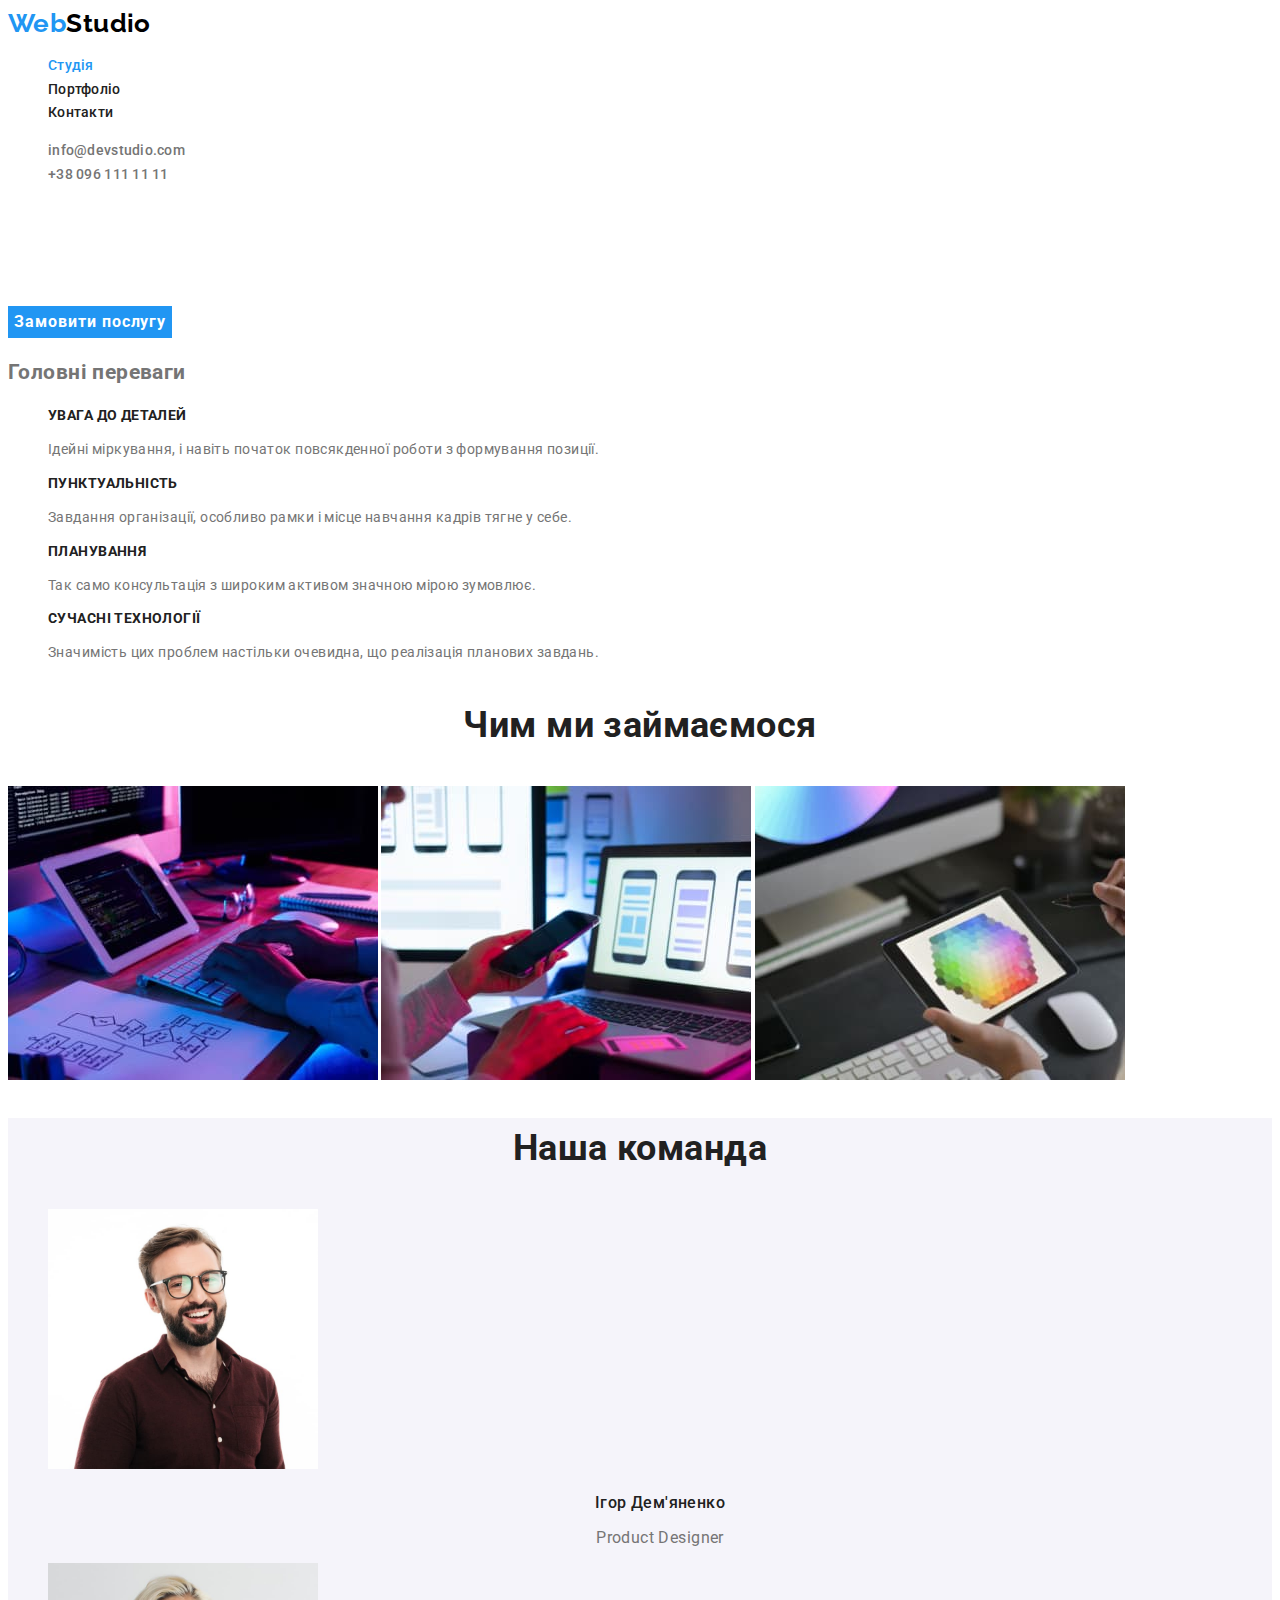
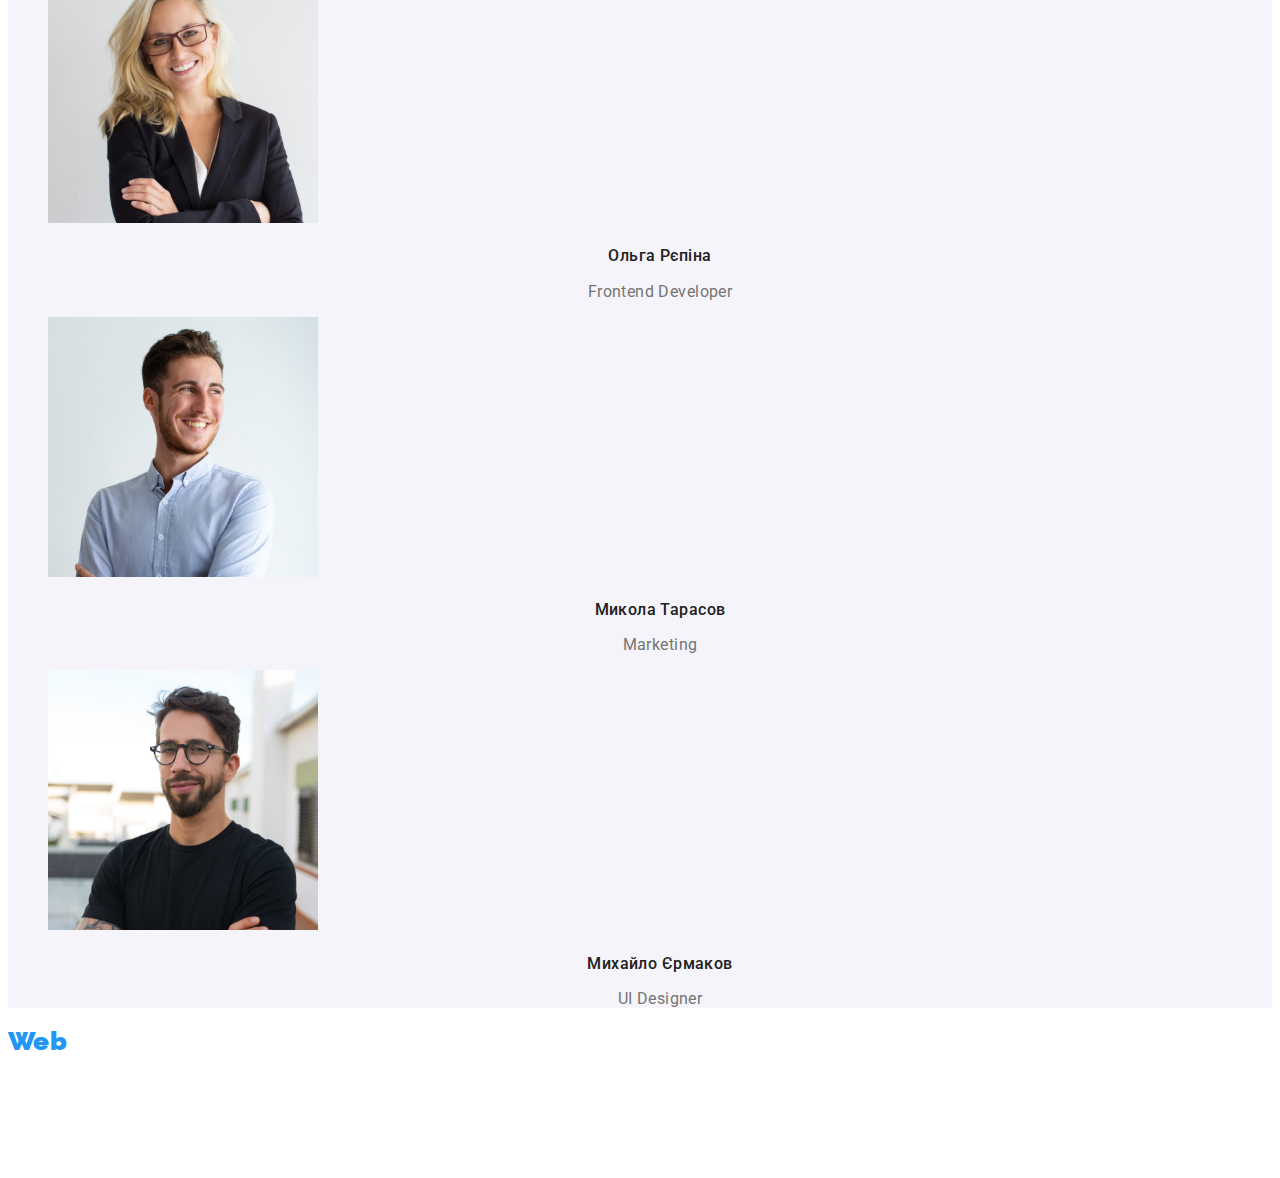
==== index.html @ 189a6748 "link update" ====
<!DOCTYPE html>
<html lang="uk">
  <head>
    <meta charset="UTF-8" />
    <meta http-equiv="X-UA-Compatible" content="IE=edge" />
    <meta name="viewport" content="width=Hello, initial-scale=1.0" />
    <title>Web Studio (Version 2.1)</title>
    <link
      href="https://fonts.googleapis.com/css2?family=Raleway:wght@700&family=Roboto:wght@400;500;700;900&display=swap"
      rel="stylesheet"
    />
    <link rel="stylesheet" href="./css/styles.css" />
  </head>
  <body>
    <header>
      <nav>
        <a class="logo" href="../index.html"
          ><b><span>Web</span>Studio</b></a
        >
        <ul class="site-nav list">
          <li><a class="link current" href="./index.html">Студія</a></li>
          <li><a class="link" href="./portfolio.html">Портфоліо</a></li>
          <li><a class="link" href="">Контакти</a></li>
        </ul>
      </nav>
      <ul class="contacts list">
        <li>
          <a class="link" href="mailto:info@devstudio.com"
            >info@devstudio.com</a
          >
        </li>
        <li><a class="link" href="tel:+380961111111">+38 096 111 11 11</a></li>
      </ul>
    </header>
    <main>
      <!-- hero section -->
      <section class="hero">
        <h1 class="hero-title">Ефективні рішення для вашого бізнесу</h1>
        <button class="hero-button" type="button">Замовити послугу</button>
      </section>
      <!-- benefits section -->
      <section class="section">
        <h2>Головні переваги</h2>
        <ul class="benefits list">
          <li>
            <h3 class="title">УВАГА ДО ДЕТАЛЕЙ</h3>
            <p class="text">
              Ідейні міркування, і навіть початок повсякденної роботи з
              формування позиції.
            </p>
          </li>
          <li>
            <h3 class="title">ПУНКТУАЛЬНІСТЬ</h3>
            <p class="text">
              Завдання організації, особливо рамки і місце навчання кадрів тягне
              у себе.
            </p>
          </li>
          <li>
            <h3 class="title">ПЛАНУВАННЯ</h3>
            <p class="text">
              Так само консультація з широким активом значною мірою зумовлює.
            </p>
          </li>
          <li>
            <h3 class="title">СУЧАСНІ ТЕХНОЛОГІЇ</h3>
            <p class="text">
              Значимість цих проблем настільки очевидна, що реалізація планових
              завдань.
            </p>
          </li>
        </ul>
      </section>
      <!-- what we do section -->
      <section class="section">
        <h2 class="section-title">Чим ми займаємося</h2>
        <img src="./images/img1.jpg" alt="Десктопні додатки" width="370" />
        <img src="./images/img2.jpg" alt="Мобільні додатки" width="370" />
        <img src="./images/img3.jpg" alt="Дизайнерські рішення" width="370" />
      </section>
      <!-- our team section -->
      <section class="section team">
        <h2 class="section-title">Наша команда</h2>
        <ul class="team list">
          <li>
            <img
              src="./images/members/member1.jpg"
              alt="Ігор Дем'яненко"
              width="270"
            />
            <h3 class="title">Ігор Дем'яненко</h3>
            <p class="text">Product Designer</p>
          </li>
          <li>
            <img
              src="./images/members/member2.jpg"
              alt="Ольга Рєпіна"
              width="270"
            />
            <h3 class="title">Ольга Рєпіна</h3>
            <p class="text">Frontend Developer</p>
          </li>
          <li>
            <img
              src="./images/members/member3.jpg"
              alt="Микола Тарасов"
              width="270"
            />
            <h3 class="title">Микола Тарасов</h3>
            <p class="text">Marketing</p>
          </li>
          <li>
            <img
              src="./images/members/member4.jpg"
              alt="Михайло Єрмаков"
              width="270"
            />
            <h3 class="title">Михайло Єрмаков</h3>
            <p class="text">UI Designer</p>
          </li>
        </ul>
      </section>
    </main>
    <footer>
      <section>
        <h2>
          <a class="logo white" href="../index.html"
            ><b><span>Web</span>Studio</b></a
          >
        </h2>
        <address class="address">
          м. Київ, пр-т Лесі Українки, 26<br />
          <ul class="list">
            <li>
              <a class="link" href="mailto:info@devstudio.com"
                >info@devstudio.com</a
              ><br />
            </li>
            <li>
              <a class="link" href="tel:+380961111111">+38 096 111 11 11</a>
            </li>
          </ul>
        </address>
      </section>
    </footer>
  </body>
</html>
---- css/styles.css ----
/* second text color, headings #212121 */
/* accents #2196F3, #FFFFFF */
/* backgrounds #FFFFFF, #F5F4FA */
:root {
  --primary-text-color: #757575;
  --title-text-color: #212121;
  --accent-color: #2196f3;
  --second-accent-color: #ffffff;
  --background-color: #ffffff;
  --second-background-color: #f5f4fa;
}
body {
  font-family: "Roboto", sans-serif;
  font-size: 14px;
  line-height: 1.7;
  letter-spacing: 0.03em;
  background-color: var(--background-color);
  color: var(--primary-text-color);
}
/* Main page CSS styles */

/* Logo */
.logo {
  font-family: "Raleway", sans-serif;
  font-size: 26px;
  line-height: 1.19;
  text-decoration: none;
  color: #000000;
}
.logo span {
  color: var(--accent-color);
}
.logo.white {
  color: var(--second-accent-color);
}
.list {
  list-style-type: none;
}
/* Site navigation */
.site-nav .link {
  font-weight: 500;
  line-height: 1.14px;
  letter-spacing: 0.02em;
  text-decoration: none;
  color: var(--title-text-color);
}
.site-nav .link:hover,
.site-nav .link:focus,
.contacts .link:hover,
.contacts .link:focus {
  color: var(--accent-color);
}
.contacts .link {
  font-weight: 500;
  line-height: 1.14px;
  letter-spacing: 0.02em;
  text-decoration: none;
  color: var(--primary-text-color);
}
.site-nav .link.current {
  color: var(--accent-color);
}
/* hero */
.hero-title {
  font-weight: 900;
  font-size: 44px;
  line-height: 1.36;
  text-align: center;
  letter-spacing: 0.06em;
  text-transform: uppercase;
  color: var(--second-accent-color);
}
.hero-button {
  font-family: inherit;
  font-weight: 700;
  font-size: 16px;
  line-height: 1.88;
  letter-spacing: 0.06em;
  border: none;
  cursor: pointer;
  background-color: var(--accent-color);
  color: var(--second-accent-color);
}
/* main */
.section-title {
  font-weight: 700;
  font-size: 36px;
  line-height: 1.7;
  text-align: center;
  color: var(--title-text-color);
}
/* Benefits */
.benefits .title {
  font-weight: 700;
  font-size: 14px;
  line-height: 1.14;
  text-transform: uppercase;
  color: var(--title-text-color);
}
/* Our team */
.team .title {
  font-weight: 500;
  font-size: 16px;
  line-height: 1.19;
  text-align: center;
  color: var(--title-text-color);
}
.team .text {
  font-size: 16px;
  line-height: 1.19;
  text-align: center;
}
.team {
  background-color: var(--second-background-color);
}
/* Footer */
.address {
  font-style: normal;
  /* временно для фона */
  /* background-color: #2f303a; */
  color: var(--second-accent-color);
}
.address .link {
  text-decoration: none;
  color: rgba(255, 255, 255, 0.6);
}
.address .link:hover,
.address .link:focus {
  color: var(--accent-color);
}
/* Portfolio page */
/* Filter buttons */
.filter button {
  font-family: inherit;
  font-size: 16px;
  font-weight: 500;
  line-height: 1.62;
  text-align: center;
  letter-spacing: 0.03em;
  border: none;
  cursor: pointer;
  background-color: var(--second-background-color);
  color: var(--title-text-color);
}
.filter button:hover,
.filter button:focus {
  background-color: var(--accent-color);
  color: var(--second-accent-color);
}
.portfolio-title {
  font-size: 18px;
  line-height: 2;
  letter-spacing: 0.06em;
  color: var(--title-text-color);
}
.portfolio .text {
  font-size: 16px;
  line-height: 1.88;
  color: var(--primary-text-color);
}
.portfolio .link {
  text-decoration: none;
}
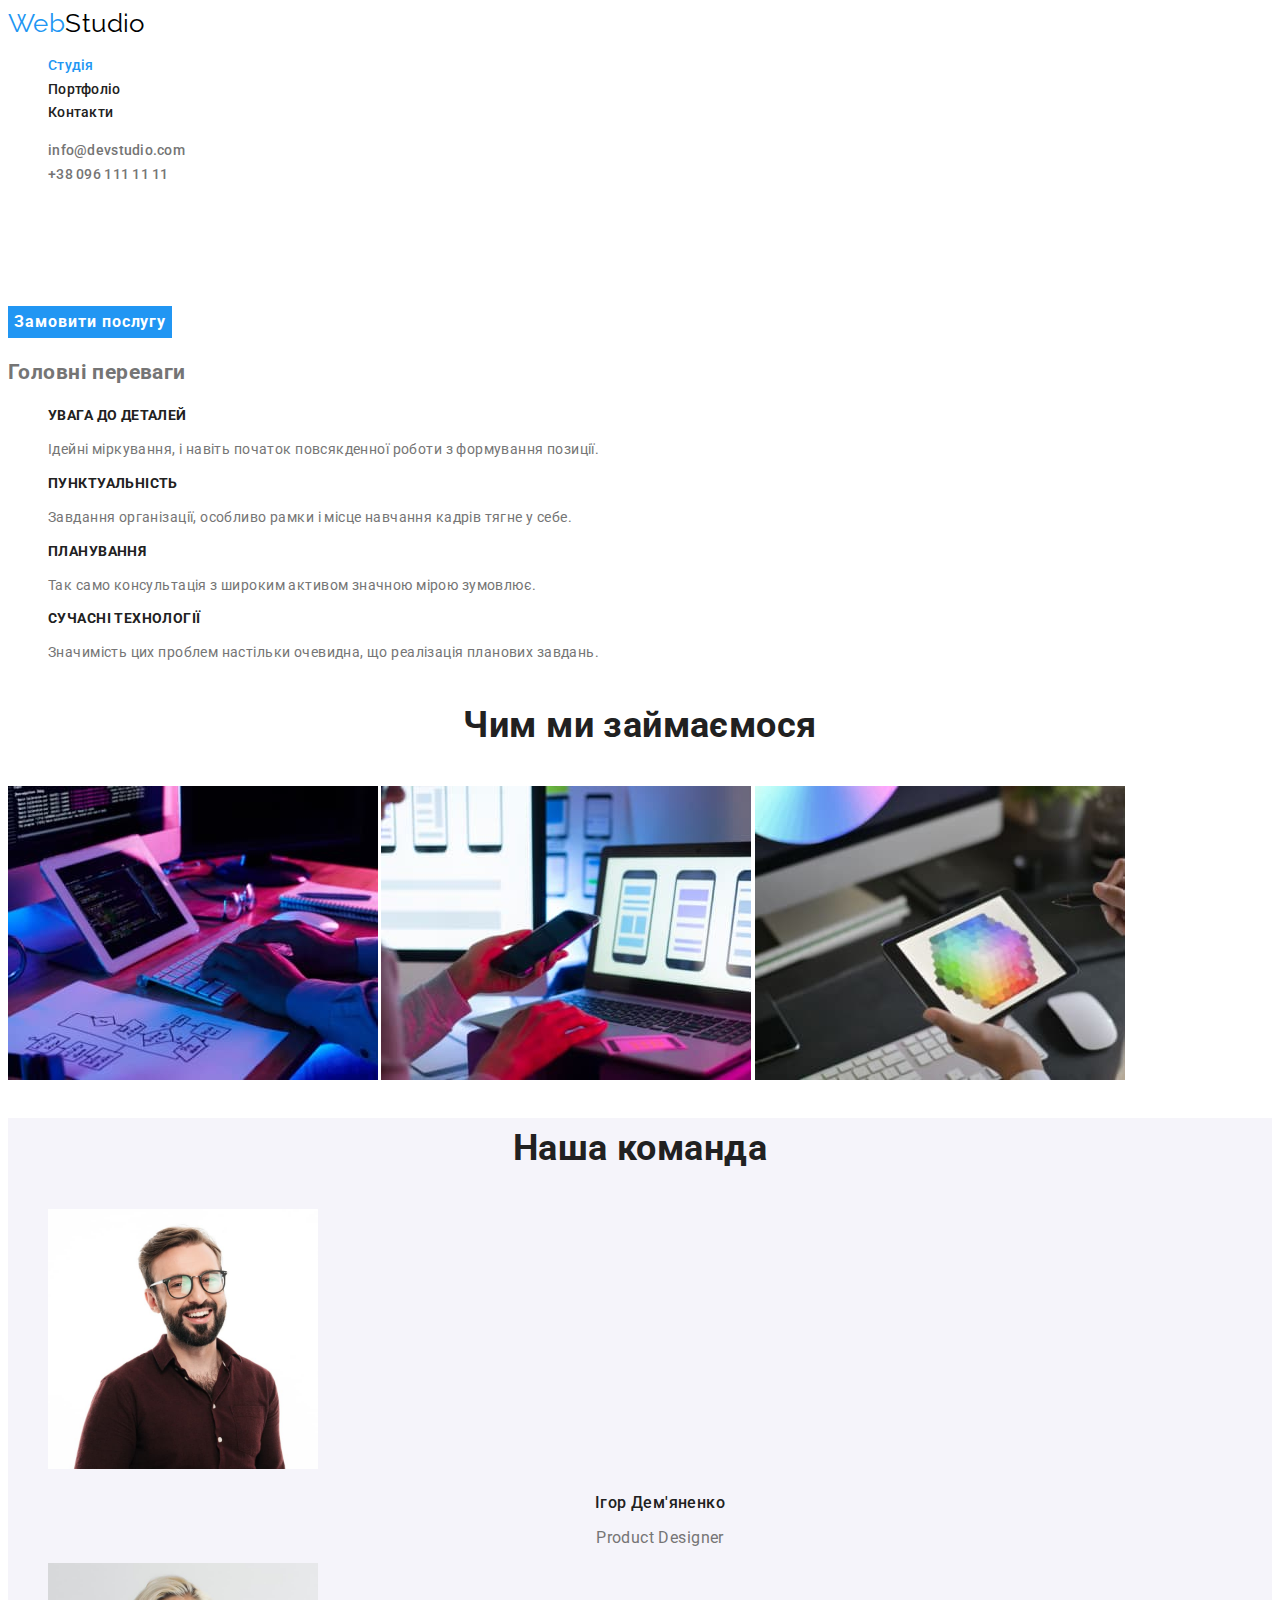
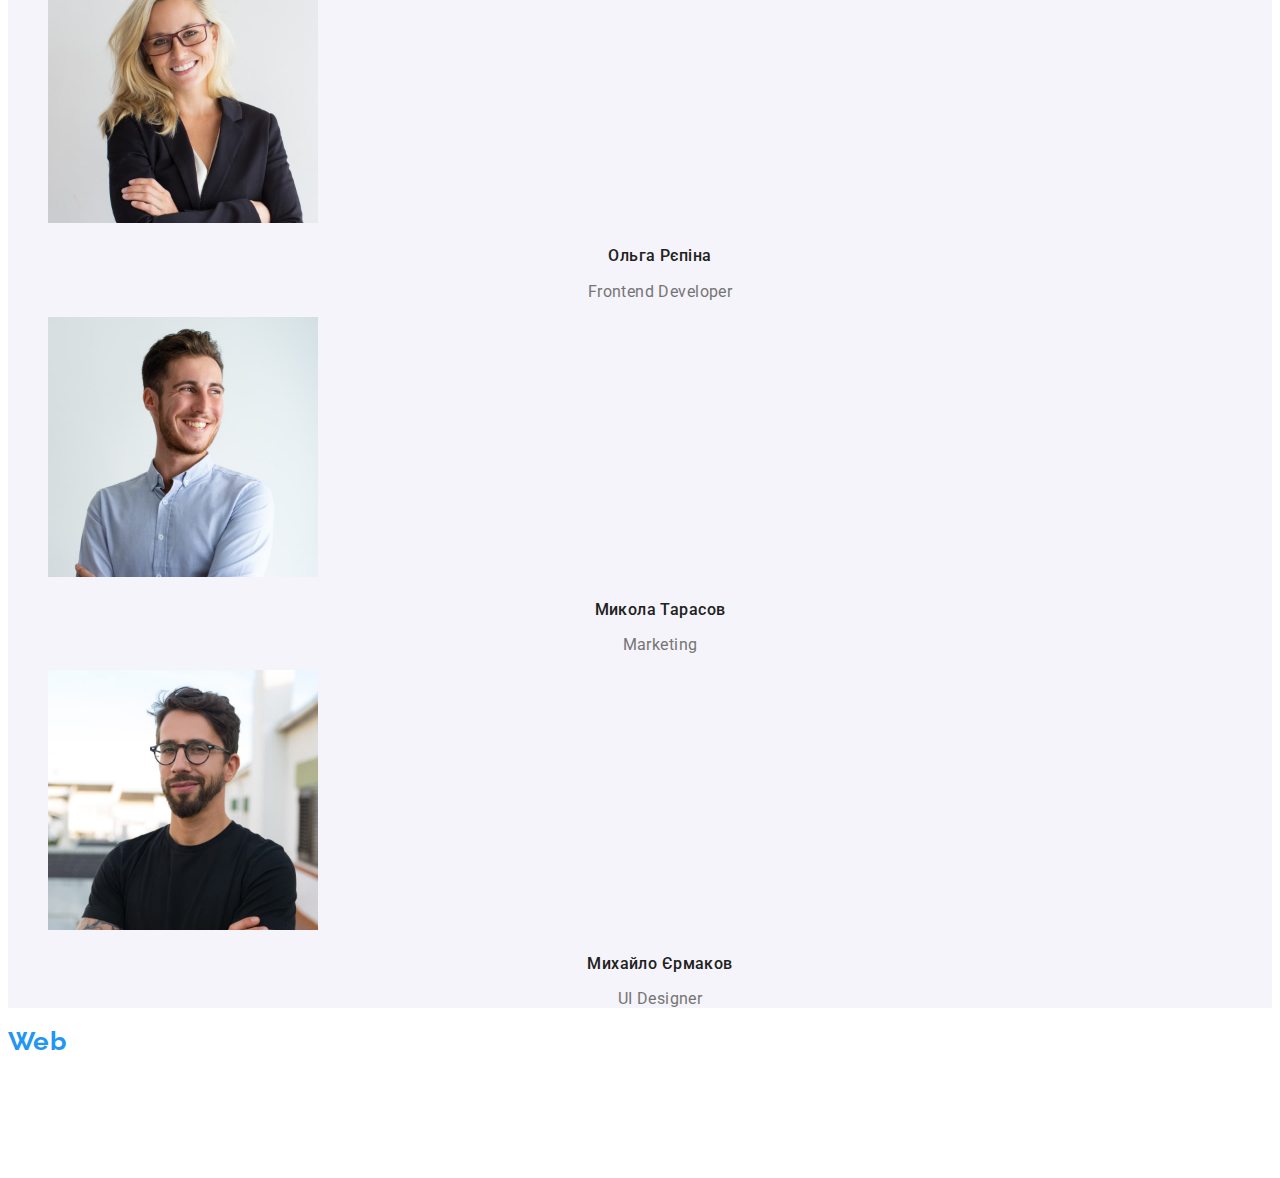
==== commit 0fcbaed1: "add prettierc" ====
--- a/index.html
+++ b/index.html
@@ -14,9 +14,7 @@
   <body>
     <header>
       <nav>
-        <a class="logo" href="../index.html"
-          ><b><span>Web</span>Studio</b></a
-        >
+        <a class="logo" href="./index.html"><span>Web</span>Studio</a>
         <ul class="site-nav list">
           <li><a class="link current" href="./index.html">Студія</a></li>
           <li><a class="link" href="./portfolio.html">Портфоліо</a></li>
@@ -25,9 +23,7 @@
       </nav>
       <ul class="contacts list">
         <li>
-          <a class="link" href="mailto:info@devstudio.com"
-            >info@devstudio.com</a
-          >
+          <a class="link" href="mailto:info@devstudio.com">info@devstudio.com</a>
         </li>
         <li><a class="link" href="tel:+380961111111">+38 096 111 11 11</a></li>
       </ul>
@@ -45,28 +41,23 @@
           <li>
             <h3 class="title">УВАГА ДО ДЕТАЛЕЙ</h3>
             <p class="text">
-              Ідейні міркування, і навіть початок повсякденної роботи з
-              формування позиції.
+              Ідейні міркування, і навіть початок повсякденної роботи з формування позиції.
             </p>
           </li>
           <li>
             <h3 class="title">ПУНКТУАЛЬНІСТЬ</h3>
             <p class="text">
-              Завдання організації, особливо рамки і місце навчання кадрів тягне
-              у себе.
+              Завдання організації, особливо рамки і місце навчання кадрів тягне у себе.
             </p>
           </li>
           <li>
             <h3 class="title">ПЛАНУВАННЯ</h3>
-            <p class="text">
-              Так само консультація з широким активом значною мірою зумовлює.
-            </p>
+            <p class="text">Так само консультація з широким активом значною мірою зумовлює.</p>
           </li>
           <li>
             <h3 class="title">СУЧАСНІ ТЕХНОЛОГІЇ</h3>
             <p class="text">
-              Значимість цих проблем настільки очевидна, що реалізація планових
-              завдань.
+              Значимість цих проблем настільки очевидна, що реалізація планових завдань.
             </p>
           </li>
         </ul>
@@ -83,38 +74,22 @@
         <h2 class="section-title">Наша команда</h2>
         <ul class="team list">
           <li>
-            <img
-              src="./images/members/member1.jpg"
-              alt="Ігор Дем'яненко"
-              width="270"
-            />
+            <img src="./images/members/member1.jpg" alt="Ігор Дем'яненко" width="270" />
             <h3 class="title">Ігор Дем'яненко</h3>
             <p class="text">Product Designer</p>
           </li>
           <li>
-            <img
-              src="./images/members/member2.jpg"
-              alt="Ольга Рєпіна"
-              width="270"
-            />
+            <img src="./images/members/member2.jpg" alt="Ольга Рєпіна" width="270" />
             <h3 class="title">Ольга Рєпіна</h3>
             <p class="text">Frontend Developer</p>
           </li>
           <li>
-            <img
-              src="./images/members/member3.jpg"
-              alt="Микола Тарасов"
-              width="270"
-            />
+            <img src="./images/members/member3.jpg" alt="Микола Тарасов" width="270" />
             <h3 class="title">Микола Тарасов</h3>
             <p class="text">Marketing</p>
           </li>
           <li>
-            <img
-              src="./images/members/member4.jpg"
-              alt="Михайло Єрмаков"
-              width="270"
-            />
+            <img src="./images/members/member4.jpg" alt="Михайло Єрмаков" width="270" />
             <h3 class="title">Михайло Єрмаков</h3>
             <p class="text">UI Designer</p>
           </li>
@@ -124,18 +99,12 @@
     <footer>
       <section>
         <h2>
-          <a class="logo white" href="../index.html"
-            ><b><span>Web</span>Studio</b></a
-          >
+          <a class="logo white" href="./index.html"><span>Web</span>Studio</a>
         </h2>
         <address class="address">
           м. Київ, пр-т Лесі Українки, 26<br />
           <ul class="list">
-            <li>
-              <a class="link" href="mailto:info@devstudio.com"
-                >info@devstudio.com</a
-              ><br />
-            </li>
+            <li><a class="link" href="mailto:info@devstudio.com">info@devstudio.com</a><br /></li>
             <li>
               <a class="link" href="tel:+380961111111">+38 096 111 11 11</a>
             </li>
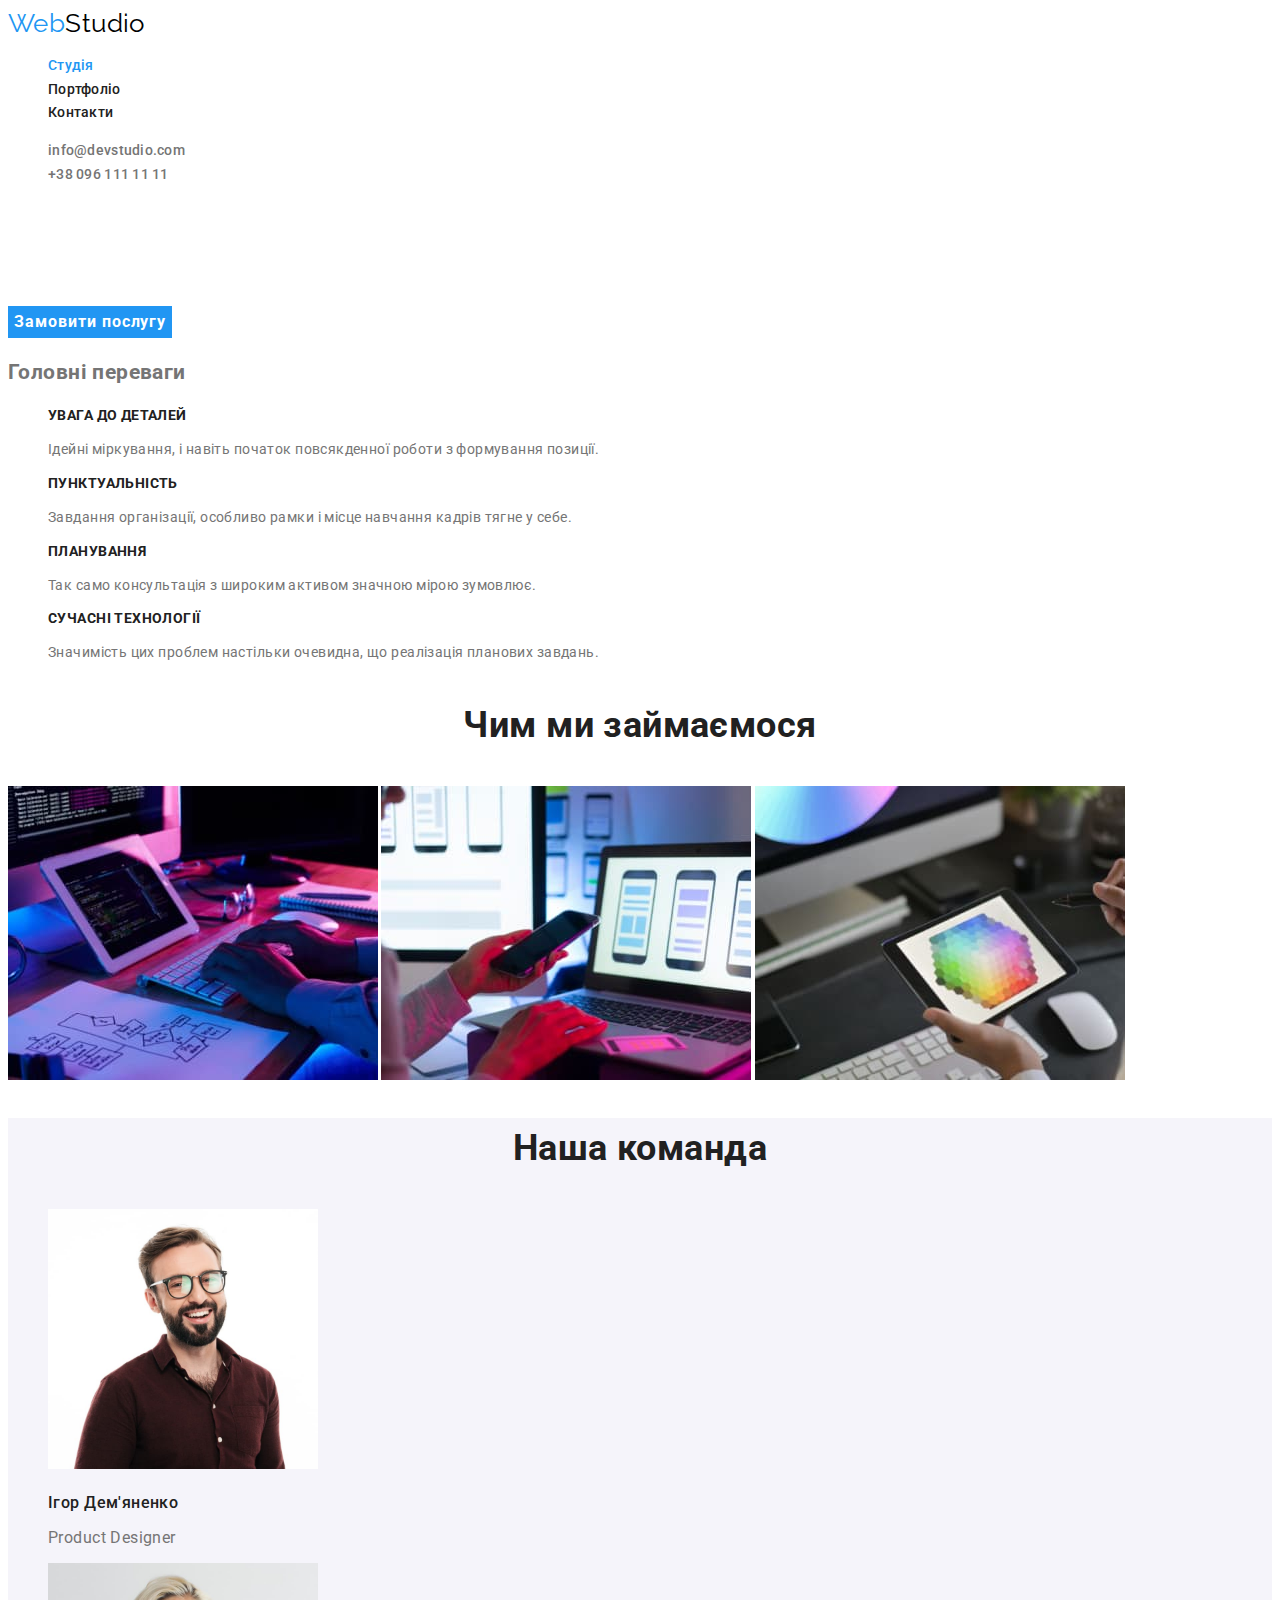
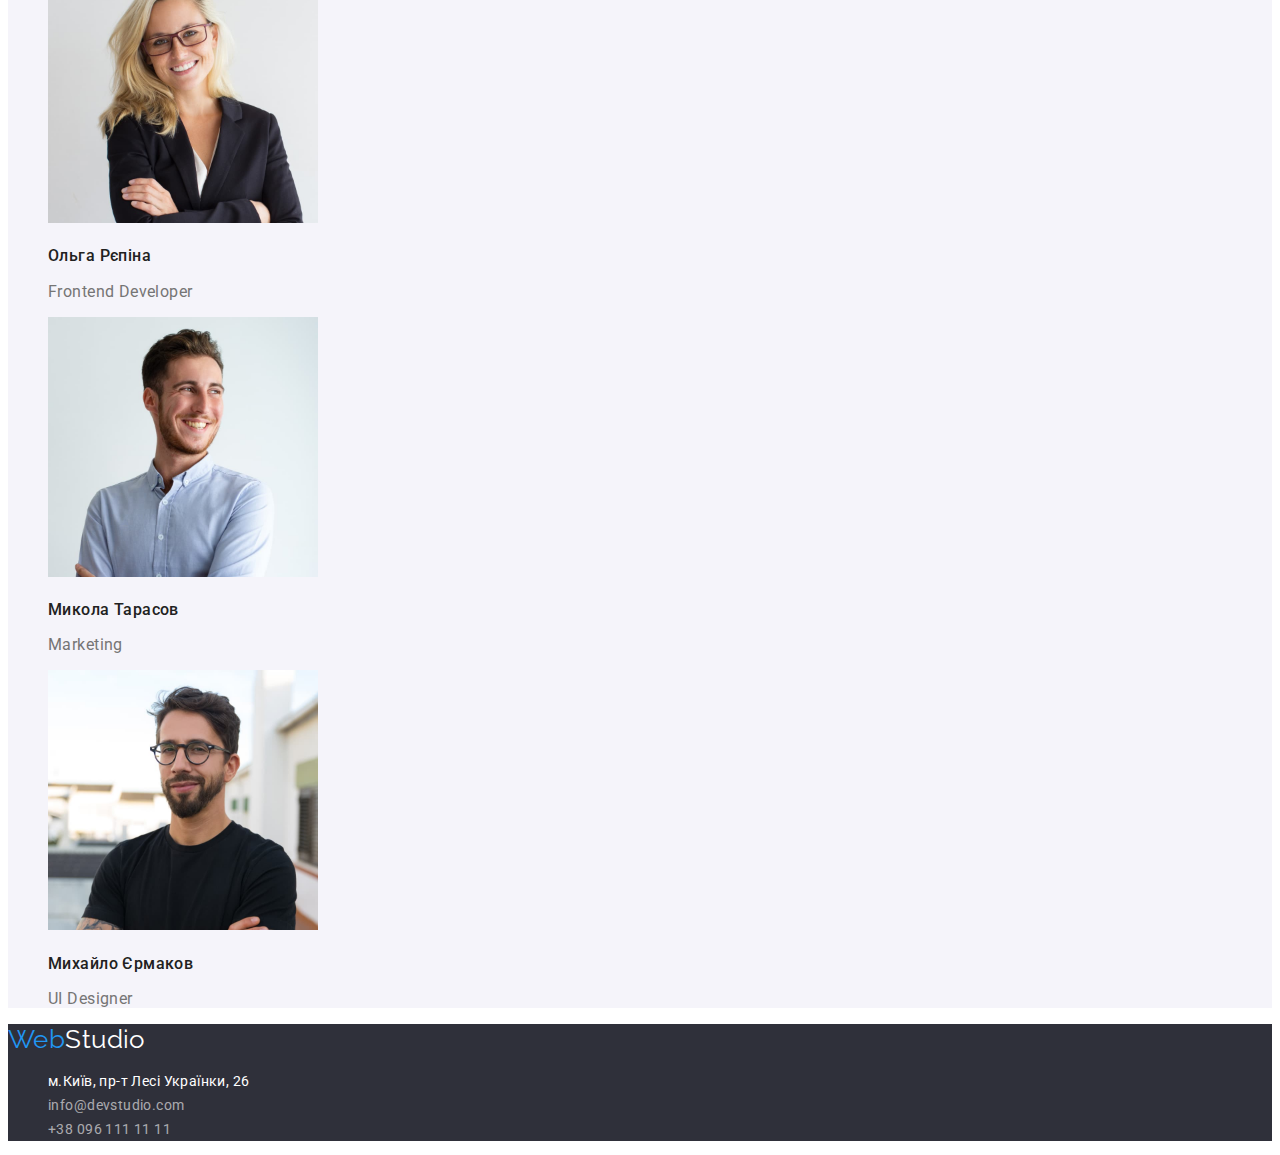
==== commit 29530515: "upd to HW1" ====
--- a/index.html
+++ b/index.html
@@ -4,17 +4,14 @@
     <meta charset="UTF-8" />
     <meta http-equiv="X-UA-Compatible" content="IE=edge" />
     <meta name="viewport" content="width=Hello, initial-scale=1.0" />
-    <title>Web Studio (Version 2.1)</title>
-    <link
-      href="https://fonts.googleapis.com/css2?family=Raleway:wght@700&family=Roboto:wght@400;500;700;900&display=swap"
-      rel="stylesheet"
-    />
+    <title>Web Studio (Version 2.1) mod2</title>
+    <link href="https://fonts.googleapis.com/css2?family=Raleway:wght@700&family=Roboto:wght@400;500;700;900&display=swap" rel="stylesheet" />
     <link rel="stylesheet" href="./css/styles.css" />
   </head>
   <body>
     <header>
       <nav>
-        <a class="logo" href="./index.html"><span>Web</span>Studio</a>
+        <a class="logo" href="./index.html" lang="en" title="На головну"><span>Web</span>Studio</a>
         <ul class="site-nav list">
           <li><a class="link current" href="./index.html">Студія</a></li>
           <li><a class="link" href="./portfolio.html">Портфоліо</a></li>
@@ -22,9 +19,7 @@
         </ul>
       </nav>
       <ul class="contacts list">
-        <li>
-          <a class="link" href="mailto:info@devstudio.com">info@devstudio.com</a>
-        </li>
+        <li><a class="link" href="mailto:info@devstudio.com">info@devstudio.com</a></li>
         <li><a class="link" href="tel:+380961111111">+38 096 111 11 11</a></li>
       </ul>
     </header>
@@ -40,15 +35,11 @@
         <ul class="benefits list">
           <li>
             <h3 class="title">УВАГА ДО ДЕТАЛЕЙ</h3>
-            <p class="text">
-              Ідейні міркування, і навіть початок повсякденної роботи з формування позиції.
-            </p>
+            <p class="text">Ідейні міркування, і навіть початок повсякденної роботи з формування позиції.</p>
           </li>
           <li>
             <h3 class="title">ПУНКТУАЛЬНІСТЬ</h3>
-            <p class="text">
-              Завдання організації, особливо рамки і місце навчання кадрів тягне у себе.
-            </p>
+            <p class="text">Завдання організації, особливо рамки і місце навчання кадрів тягне у себе.</p>
           </li>
           <li>
             <h3 class="title">ПЛАНУВАННЯ</h3>
@@ -56,9 +47,7 @@
           </li>
           <li>
             <h3 class="title">СУЧАСНІ ТЕХНОЛОГІЇ</h3>
-            <p class="text">
-              Значимість цих проблем настільки очевидна, що реалізація планових завдань.
-            </p>
+            <p class="text">Значимість цих проблем настільки очевидна, що реалізація планових завдань.</p>
           </li>
         </ul>
       </section>
@@ -97,20 +86,14 @@
       </section>
     </main>
     <footer>
-      <section>
-        <h2>
-          <a class="logo white" href="./index.html"><span>Web</span>Studio</a>
-        </h2>
-        <address class="address">
-          м. Київ, пр-т Лесі Українки, 26<br />
-          <ul class="list">
-            <li><a class="link" href="mailto:info@devstudio.com">info@devstudio.com</a><br /></li>
-            <li>
-              <a class="link" href="tel:+380961111111">+38 096 111 11 11</a>
-            </li>
-          </ul>
-        </address>
-      </section>
+      <a class="logo white" href="./index.html"><span>Web</span>Studio</a>
+      <address>
+        <ul class="address list">
+          <li><a class="address" href="https://goo.gl/maps/CPtrU1FHBa2aNyZL9" target="_blank" rel="noopener noreferrer nofollow">м.Київ, пр-т Лесі Українки, 26</a></li>
+          <li><a class="link" href="mailto:info@devstudio.com">info@devstudio.com</a></li>
+          <li><a class="link" href="tel:+380961111111">+38 096 111 11 11</a></li>
+        </ul>
+      </address>
     </footer>
   </body>
 </html>
--- a/css/styles.css
+++ b/css/styles.css
@@ -10,18 +10,21 @@
   --second-background-color: #f5f4fa;
 }
 body {
-  font-family: "Roboto", sans-serif;
+  font-family: 'Roboto', sans-serif;
   font-size: 14px;
   line-height: 1.7;
   letter-spacing: 0.03em;
   background-color: var(--background-color);
   color: var(--primary-text-color);
 }
+
 /* Main page CSS styles */
-
+.list {
+  list-style-type: none;
+}
 /* Logo */
 .logo {
-  font-family: "Raleway", sans-serif;
+  font-family: 'Raleway', sans-serif;
   font-size: 26px;
   line-height: 1.19;
   text-decoration: none;
@@ -32,9 +35,6 @@
 }
 .logo.white {
   color: var(--second-accent-color);
-}
-.list {
-  list-style-type: none;
 }
 /* Site navigation */
 .site-nav .link {
@@ -94,7 +94,7 @@
   font-weight: 700;
   font-size: 14px;
   line-height: 1.14;
-  text-transform: uppercase;
+  /* text-transform: uppercase; */
   color: var(--title-text-color);
 }
 /* Our team */
@@ -102,30 +102,34 @@
   font-weight: 500;
   font-size: 16px;
   line-height: 1.19;
-  text-align: center;
   color: var(--title-text-color);
 }
 .team .text {
   font-size: 16px;
   line-height: 1.19;
-  text-align: center;
 }
 .team {
   background-color: var(--second-background-color);
 }
 /* Footer */
+/* временно для фона footer */
+footer {
+  background-color: #2f303a;
+}
 .address {
+  text-decoration: none;
   font-style: normal;
-  /* временно для фона */
-  /* background-color: #2f303a; */
   color: var(--second-accent-color);
 }
 .address .link {
   text-decoration: none;
+  font-style: normal;
   color: rgba(255, 255, 255, 0.6);
 }
 .address .link:hover,
-.address .link:focus {
+.address .link:focus,
+.address .address:hover,
+.address .address:focus {
   color: var(--accent-color);
 }
 /* Portfolio page */
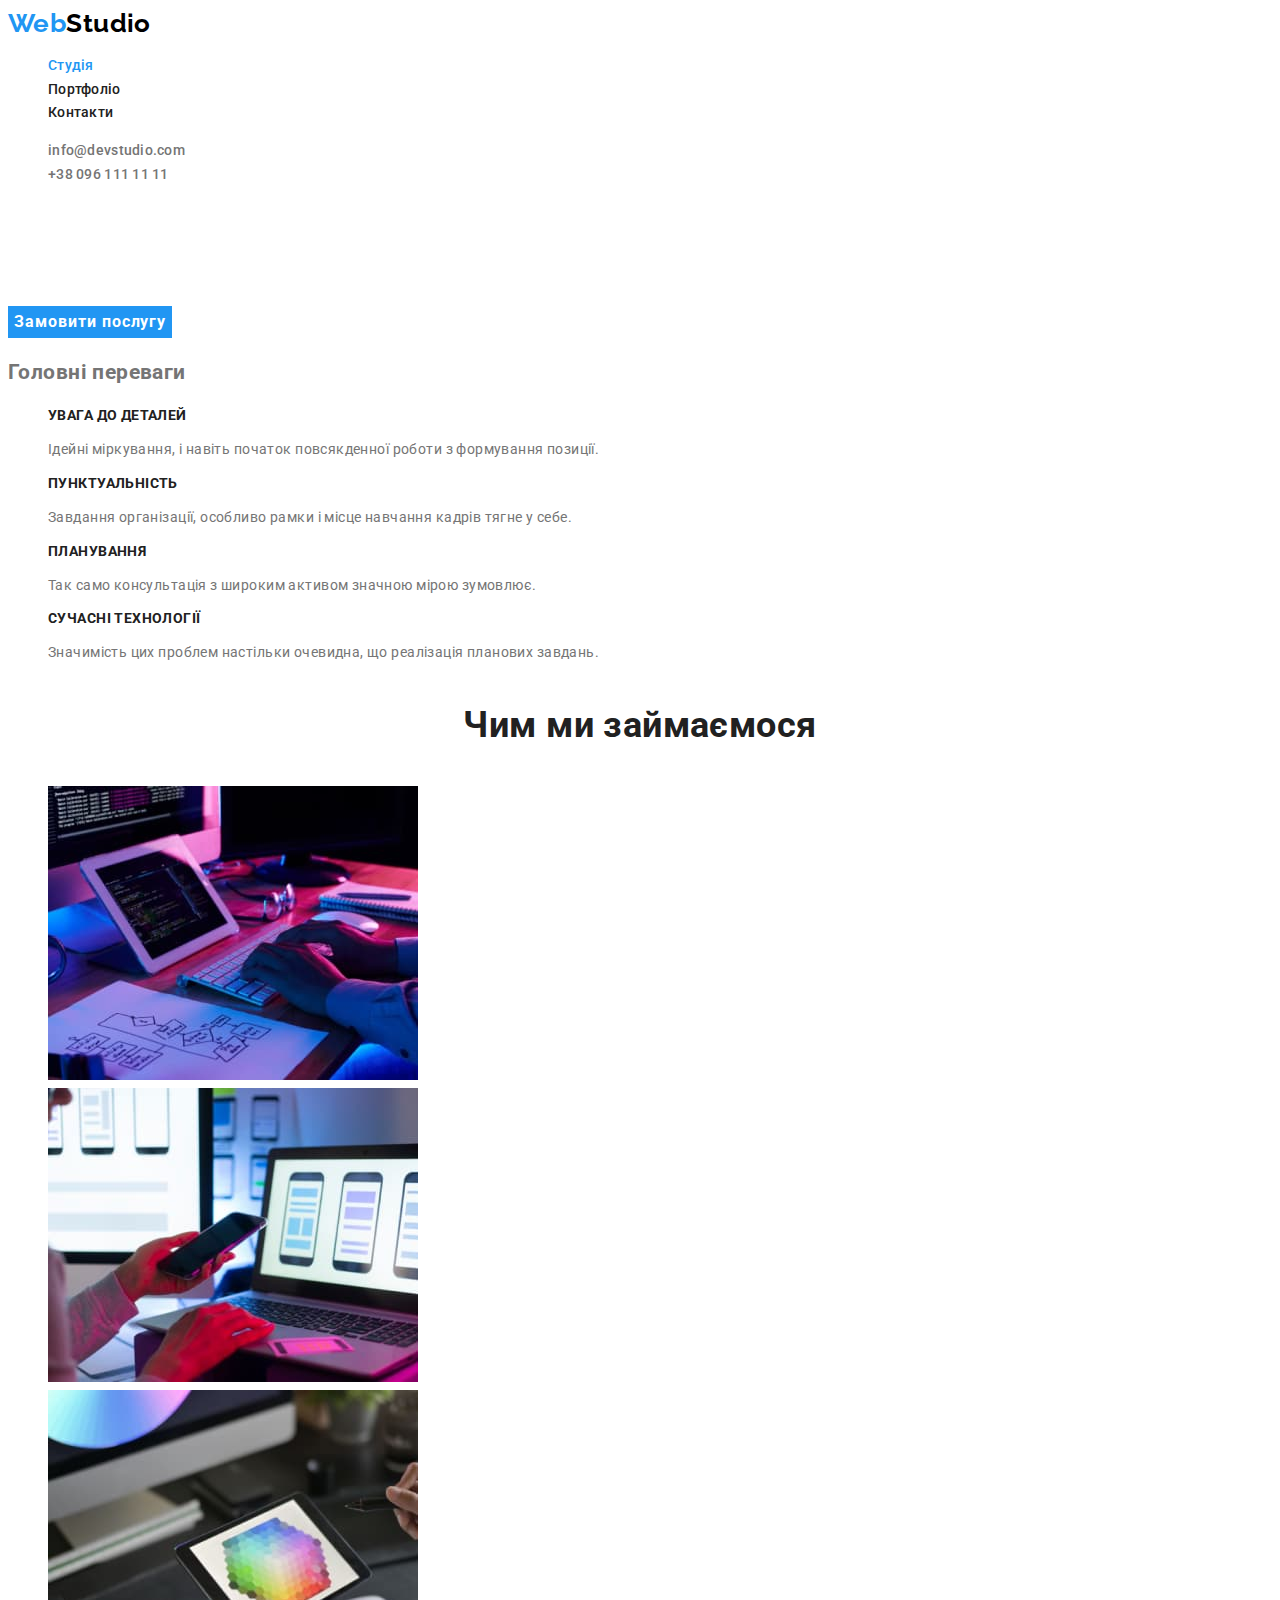
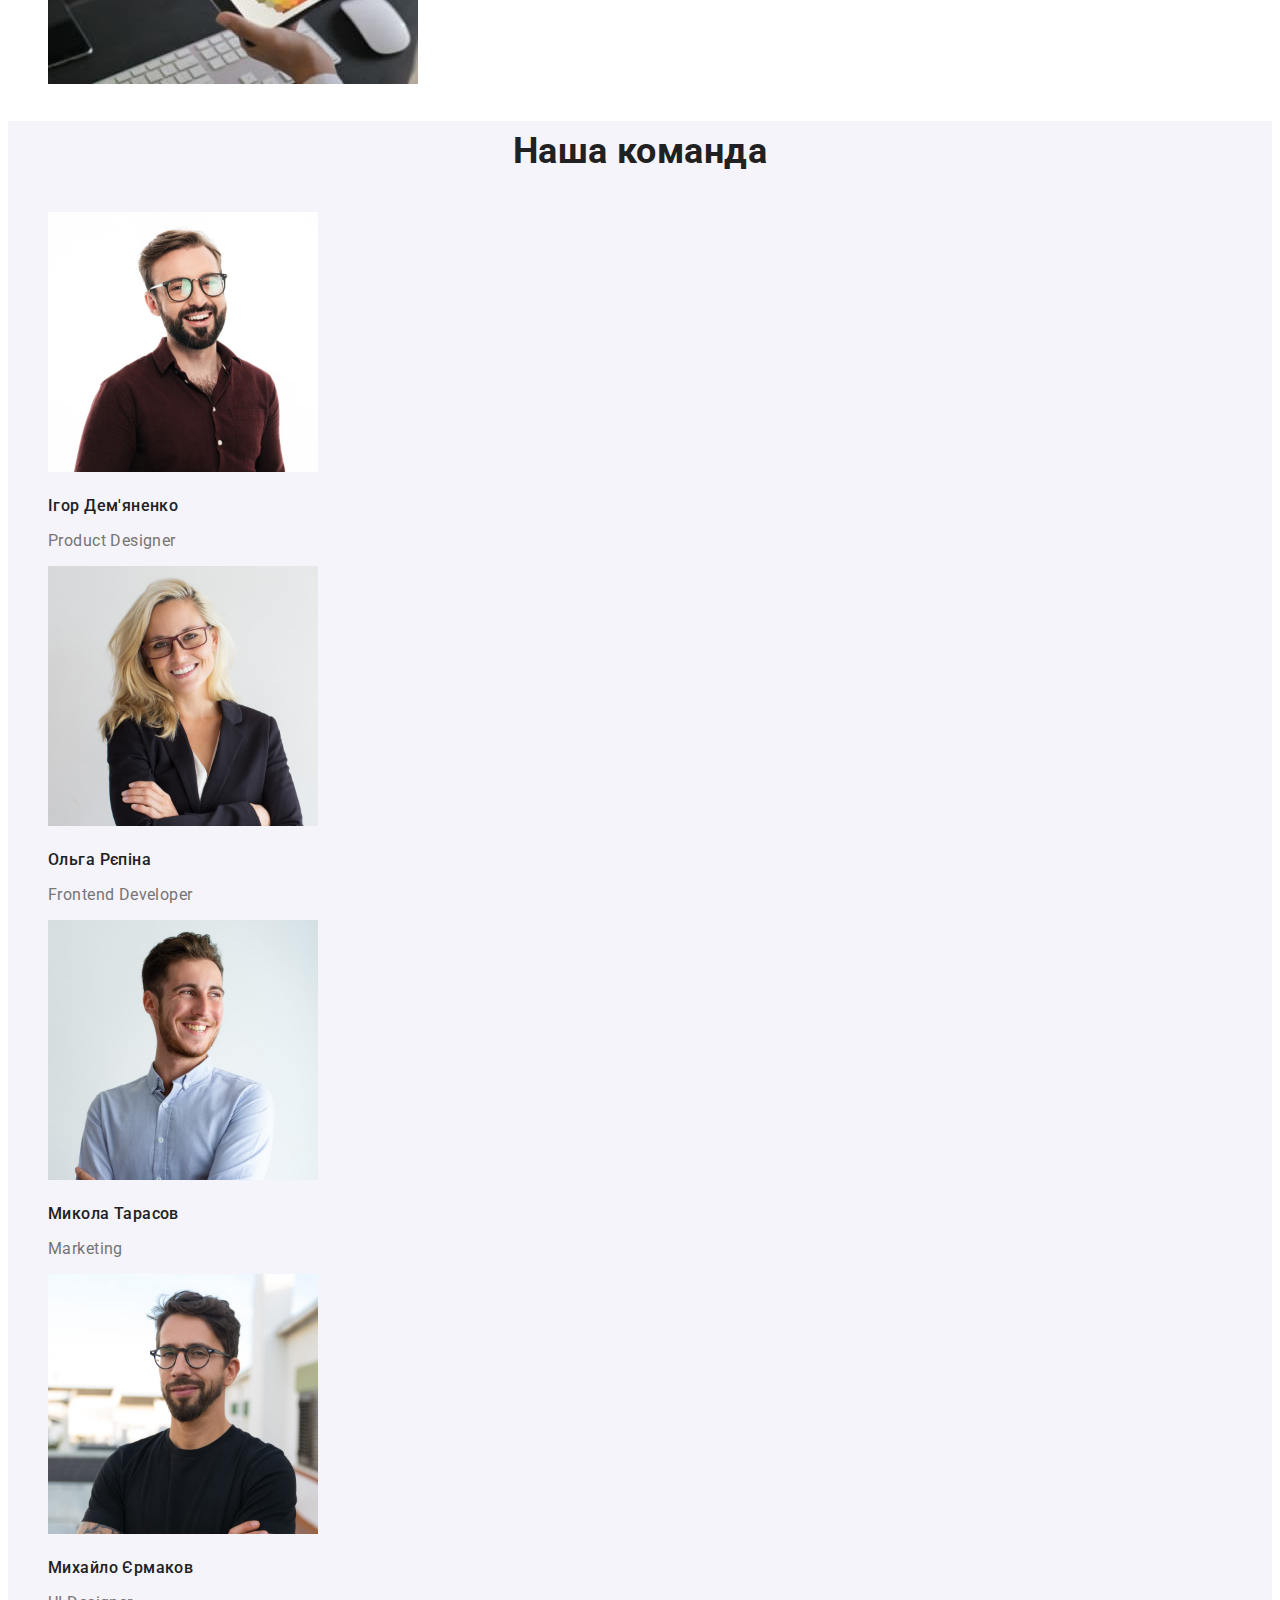
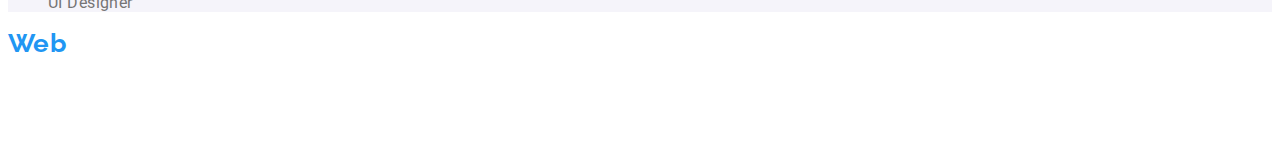
==== commit 202403bb: "upd to HW1 structure" ====
--- a/index.html
+++ b/index.html
@@ -11,7 +11,7 @@
   <body>
     <header>
       <nav>
-        <a class="logo" href="./index.html" lang="en" title="На головну"><span>Web</span>Studio</a>
+        <a class="logo" href="./index.html" lang="en" title="Web Studio"><span>Web</span>Studio</a>
         <ul class="site-nav list">
           <li><a class="link current" href="./index.html">Студія</a></li>
           <li><a class="link" href="./portfolio.html">Портфоліо</a></li>
@@ -51,34 +51,36 @@
           </li>
         </ul>
       </section>
-      <!-- what we do section -->
-      <section class="section">
+      <!-- what we do / activities section -->
+      <section class="activities section">
         <h2 class="section-title">Чим ми займаємося</h2>
-        <img src="./images/img1.jpg" alt="Десктопні додатки" width="370" />
-        <img src="./images/img2.jpg" alt="Мобільні додатки" width="370" />
-        <img src="./images/img3.jpg" alt="Дизайнерські рішення" width="370" />
+        <ul class="activities list">
+          <li><img src="./images/img1.jpg" alt="Десктопні додатки на фотографії" width="370" /></li>
+          <li><img src="./images/img2.jpg" alt="Мобільні додатки на фотографії" width="370" /></li>
+          <li><img src="./images/img3.jpg" alt="Дизайнерські рішення на фотографії" width="370" /></li>
+        </ul>
       </section>
       <!-- our team section -->
       <section class="section team">
         <h2 class="section-title">Наша команда</h2>
         <ul class="team list">
           <li>
-            <img src="./images/members/member1.jpg" alt="Ігор Дем'яненко" width="270" />
+            <img src="./images/members/member1.jpg" alt="фотографія: Ігор Дем'яненко" width="270" />
             <h3 class="title">Ігор Дем'яненко</h3>
             <p class="text">Product Designer</p>
           </li>
           <li>
-            <img src="./images/members/member2.jpg" alt="Ольга Рєпіна" width="270" />
+            <img src="./images/members/member2.jpg" alt="фотографія: Ольга Рєпіна" width="270" />
             <h3 class="title">Ольга Рєпіна</h3>
             <p class="text">Frontend Developer</p>
           </li>
           <li>
-            <img src="./images/members/member3.jpg" alt="Микола Тарасов" width="270" />
+            <img src="./images/members/member3.jpg" alt="фотографія: Микола Тарасов" width="270" />
             <h3 class="title">Микола Тарасов</h3>
             <p class="text">Marketing</p>
           </li>
           <li>
-            <img src="./images/members/member4.jpg" alt="Михайло Єрмаков" width="270" />
+            <img src="./images/members/member4.jpg" alt="фотографія: Михайло Єрмаков" width="270" />
             <h3 class="title">Михайло Єрмаков</h3>
             <p class="text">UI Designer</p>
           </li>
@@ -86,7 +88,7 @@
       </section>
     </main>
     <footer>
-      <a class="logo white" href="./index.html"><span>Web</span>Studio</a>
+      <a class="logo white" href="./index.html" title="Web Studio"><span>Web</span>Studio</a>
       <address>
         <ul class="address list">
           <li><a class="address" href="https://goo.gl/maps/CPtrU1FHBa2aNyZL9" target="_blank" rel="noopener noreferrer nofollow">м.Київ, пр-т Лесі Українки, 26</a></li>
--- a/css/styles.css
+++ b/css/styles.css
@@ -1,6 +1,6 @@
 /* second text color, headings #212121 */
 /* accents #2196F3, #FFFFFF */
-/* backgrounds #FFFFFF, #F5F4FA */
+/* backgrounds #FFFFFF, #F5F4FA, #2F303A */
 :root {
   --primary-text-color: #757575;
   --title-text-color: #212121;
@@ -22,9 +22,17 @@
 .list {
   list-style-type: none;
 }
+.section-title {
+  font-weight: 700;
+  font-size: 36px;
+  line-height: 1.7;
+  text-align: center;
+  color: var(--title-text-color);
+}
 /* Logo */
 .logo {
   font-family: 'Raleway', sans-serif;
+  font-weight: 700;
   font-size: 26px;
   line-height: 1.19;
   text-decoration: none;
@@ -82,13 +90,7 @@
   color: var(--second-accent-color);
 }
 /* main */
-.section-title {
-  font-weight: 700;
-  font-size: 36px;
-  line-height: 1.7;
-  text-align: center;
-  color: var(--title-text-color);
-}
+
 /* Benefits */
 .benefits .title {
   font-weight: 700;
@@ -112,10 +114,6 @@
   background-color: var(--second-background-color);
 }
 /* Footer */
-/* временно для фона footer */
-footer {
-  background-color: #2f303a;
-}
 .address {
   text-decoration: none;
   font-style: normal;
@@ -123,7 +121,6 @@
 }
 .address .link {
   text-decoration: none;
-  font-style: normal;
   color: rgba(255, 255, 255, 0.6);
 }
 .address .link:hover,
@@ -147,7 +144,8 @@
   color: var(--title-text-color);
 }
 .filter button:hover,
-.filter button:focus {
+.filter button:focus,
+.filter button.current {
   background-color: var(--accent-color);
   color: var(--second-accent-color);
 }
